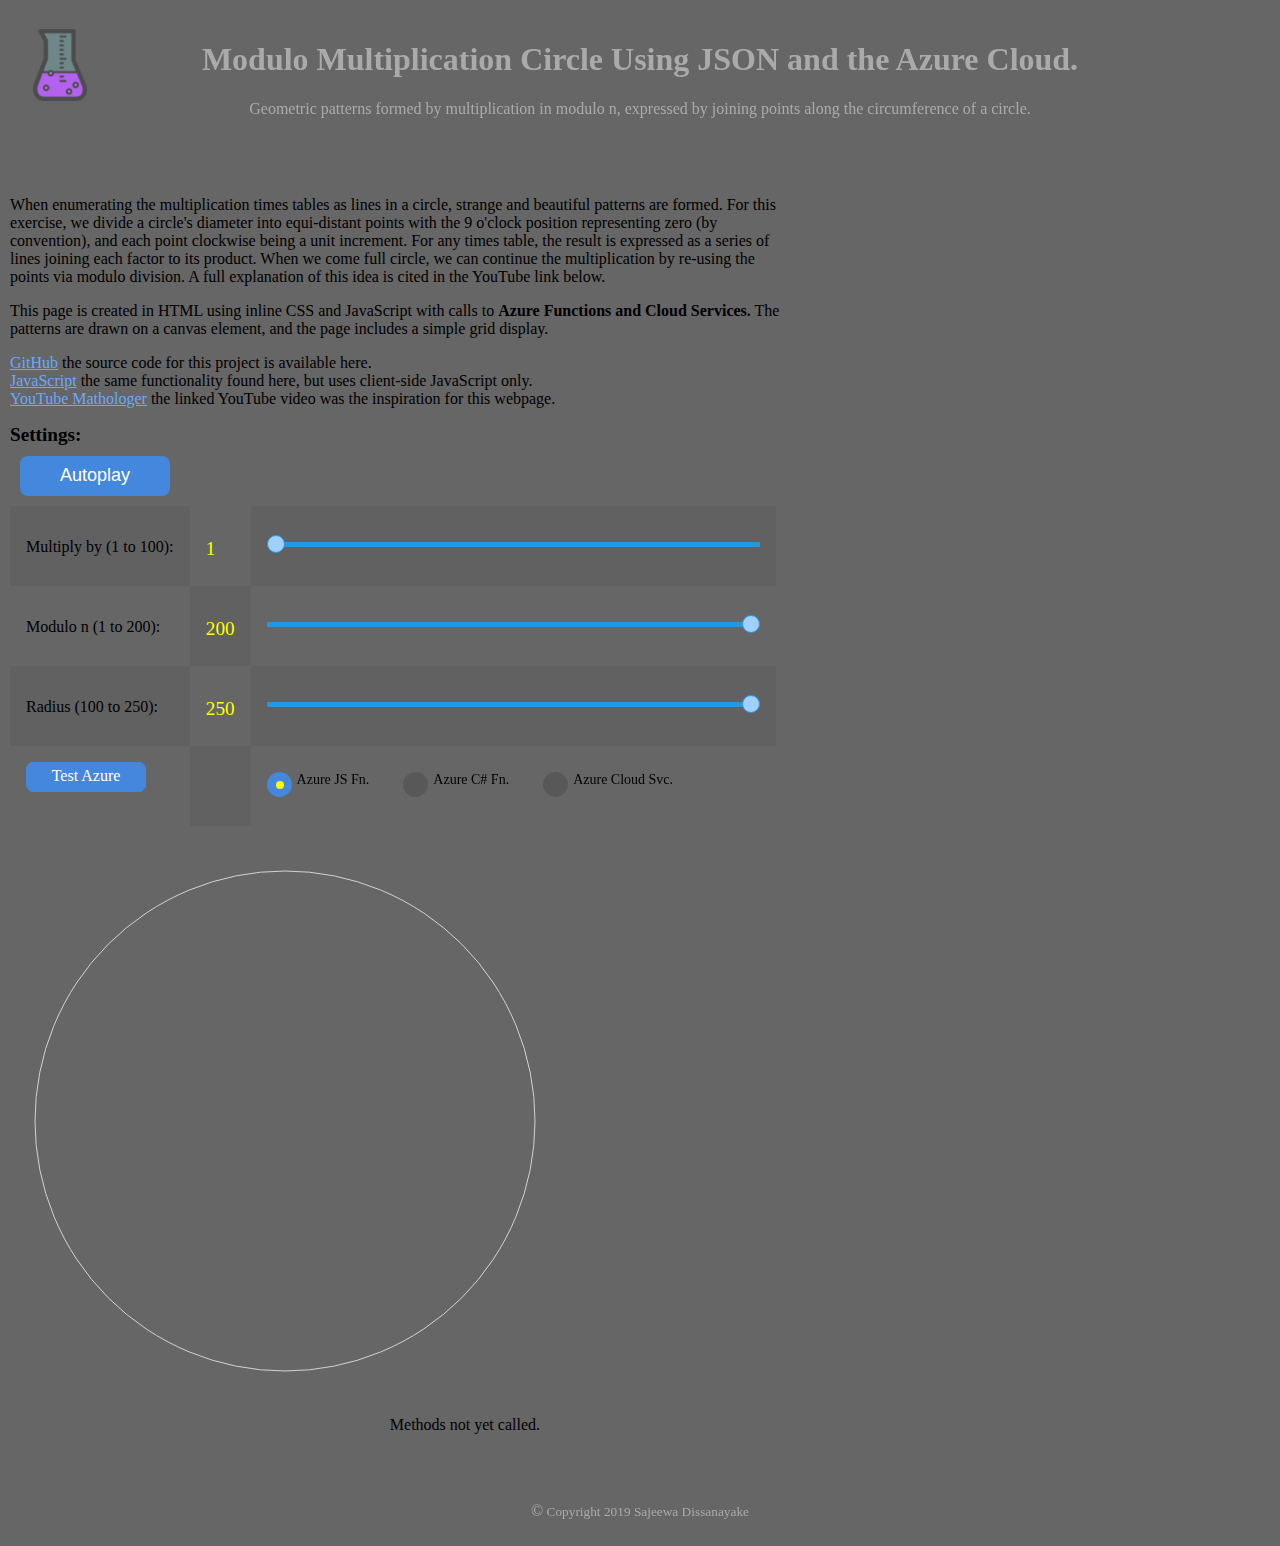
==== index.html @ eae2c438 "Added repository to my working area" ====
﻿<!DOCTYPE html>
<html lang="en">
<head>
    <title>Modulo Multiplication Circle JSON</title>
    <meta charset="utf-8">
    <meta name="viewport" content="width=device-width, initial-scale=1">
    <link rel="icon" href="favicon.ico" type="image/x-icon" />
    <link rel="shortcut icon" href="favicon.ico" type="image/x-icon" />

    <style>
        * {
            box-sizing: border-box;
        }

        body {
            margin: 0;
            background-color: #666666;
            background-image: url('logo.png');
            background-repeat: no-repeat;
            background-position: 2% 2%;
            background-size: auto auto;
        }

        .header {
            padding: 20px;
            text-align: center;
            color: #aaaaaa;
            width: 100%;
        }

        .footer {
            padding: 10px;
            text-align: center;
            color: #aaaaaa;
            width: 100%;
        }
        /* column styles */
        .column {
            float: left;
        }
            /* Left and right column */
            .column.side {
                width: 9%;
            }
            /* Middle columns */
            .column.middleleft {
                width: 48%;
                padding: 10px;
                max-width: 800px;
                min-width: 800px;
            }

            .column.middleright {
                width: 34%;
                padding: 10px;
                max-width: 550px;
            }
        /* Clear floats after the columns */
        .row:after {
            content: "";
            display: table;
            clear: both;
        }
        /* Responsive layout - makes the columns stack on top of each other instead of next to each other */
        @media screen and (max-width: 1600px) {
            .column.side, .column.middleleft, .column.middleright {
                width: 100%;
            }
        }
        /*update background for small screens*/
        @media screen and (max-width: 800px) {
            body {
                background-image: url('logotransp.png');
            }
        }

        #controlgrid {
            display: grid;
            grid-template-columns: 5fr 1fr 15fr;
            grid-auto-rows: 80px;
            max-width: 800px;
        }

            #controlgrid > div { /*style for direct child div elements */
                background: #666666;
                padding: 1em;
            }

                #controlgrid > div:nth-child(odd) { /*every odd div will be darker */
                    background: #616161;
                    padding: 1em;
                }

        .blueButton, .blueButtonSimulator {
            height: 30px;
            width: 120px;
            border-style: none;
            border-radius: 8px;
            background-color: #4488DD;
            color: white;
        }

            .blueButton:hover {
                background-color: #5599FF;
            }

            .blueButton:active {
                background-color: #77BBFF;
            }

            .blueButtonSimulator a {
                color: white;
                display: block;
                border-style: none;
                border-radius: 8px;
                background-color: #4488DD;
                height: 30px;
                width: 120px;
                text-decoration: none;
                text-align: center;
                padding: 5px 10px 10px 10px;
            }

                .blueButtonSimulator a:hover {
                    background-color: #5599FF;
                }

                .blueButtonSimulator a:active {
                    background-color: #77BBFF;
                }

        .buttonsimcontainer {
            padding-top: 20px;
            /*padding-bottom: 10px;*/
            justify-content: flex-start;
        }


        #toggleBut {
            font-size: large;
        }

        .blueButtonLarge {
            height: 40px;
            width: 150px;
        }

        .slidecontainer, .radiogroupcontainer {
            width: 550px;
            max-width: 525px;
            justify-content: flex-start;
        }

        .buttoncontainer, .radiocontainer {
            padding: 10px;
            padding-bottom: 10px;
            justify-content: flex-start;
        }

        .spanOutput {
            font-size: larger;
            color: yellow;
        }

        input[type=range] {
            height: 25px;
            -webkit-appearance: none;
            margin: 10px 0;
            width: 100%;
        }

            input[type=range]:focus {
                outline: none;
            }

            input[type=range]::-webkit-slider-runnable-track {
                width: 100%;
                height: 5px;
                cursor: pointer;
                box-shadow: 0px 0px 0px #000000;
                background: #2497E3;
                border-radius: 1px;
                border: 0px solid #000000;
            }

            input[type=range]::-webkit-slider-thumb {
                box-shadow: 0px 0px 0px #000000;
                border: 1px solid #2497E3;
                height: 18px;
                width: 18px;
                border-radius: 25px;
                background: #A1D0FF;
                cursor: pointer;
                -webkit-appearance: none;
                margin-top: -7px;
            }

            input[type=range]:focus::-webkit-slider-runnable-track {
                background: #2497E3;
            }

            input[type=range]::-ms-track {
                width: 100%;
                height: 5px;
                cursor: pointer;
                background: transparent;
                border-color: transparent;
                color: transparent;
            }

            input[type=range]::-ms-fill-lower {
                background: #2497E3;
                border: 0px solid #000000;
                border-radius: 2px;
                box-shadow: 0px 0px 0px #000000;
            }

            input[type=range]::-ms-fill-upper {
                background: #2497E3;
                border: 0px solid #000000;
                border-radius: 2px;
                box-shadow: 0px 0px 0px #000000;
            }

            input[type=range]::-ms-thumb {
                margin-top: 1px;
                box-shadow: 0px 0px 0px #000000;
                border: 1px solid #2497E3;
                height: 18px;
                width: 18px;
                border-radius: 25px;
                background: #A1D0FF;
                cursor: pointer;
            }

            input[type=range]:focus::-ms-fill-lower {
                background: #2497E3;
            }

            input[type=range]:focus::-ms-fill-upper {
                background: #2497E3;
            }

        .slider {
            background-color: inherit;
        }
        /* The radio button container */
        .radiocontainer {
            display: inline-block;
            position: relative;
            padding-left: 30px;
            padding-right: 30px;
            /*margin-bottom: 12px;*/
            cursor: pointer;
            font-size: 14px;
            -webkit-user-select: none;
            -moz-user-select: none;
            -ms-user-select: none;
            user-select: none;
        }
            /* Hide the browser's default radio button */
            .radiocontainer input {
                position: absolute;
                opacity: 0;
                cursor: pointer;
            }
        /* Create a custom radio button */
        .checkmark {
            position: absolute;
            top: 10px;
            left: 0;
            height: 25px;
            width: 25px;
            background-color: #585858;
            border-radius: 50%;
        }
        /* On mouse-over, add a lighter grey background color */
        .radiocontainer:hover input ~ .checkmark {
            background-color: #707070;
        }
        /* When the radio button is checked, add a blue background */
        .radiocontainer input:checked ~ .checkmark {
            background-color: #4488DD;
        }
        /* Create the indicator (the dot/circle - hidden when not checked) */
        .checkmark:after {
            content: "";
            position: absolute;
            display: none;
        }
        /* Show the indicator (dot/circle) when checked */
        .radiocontainer input:checked ~ .checkmark:after {
            display: block;
        }
        /* Style the indicator (dot/circle) */
        .radiocontainer .checkmark:after {
            top: 9px;
            left: 9px;
            width: 8px;
            height: 8px;
            border-radius: 50%;
            background: yellow;
        }

        a {
            color: #66AAFF;
        }

            a:hover {
                color: #dddddd;
            }

        .middleright p {
            float: right;
        }

        #statusmsg, #msg {
            float: right;
            /*padding-right: 20px;*/
        }

        .subheading {
            font-size: larger;
            font-weight: bold;
        }
    </style>
</head>
<body onLoad="JavaScript:setOnRefresh();">
    <form action="#" method="post">
        <div>
            <header class="header">
                <h1>Modulo Multiplication Circle Using JSON and the Azure Cloud.</h1>
                <p>Geometric patterns formed by multiplication in modulo n, expressed by joining points along the circumference of a circle.</p>
            </header>

            <div class="row">
                <div class="column side">
                    <p></p>
                </div>

                <div class="column middleleft">
                    <section id="textcontent">
                        <p>
                            When enumerating the multiplication times tables as lines in a circle, strange and beautiful patterns are formed.
                            For this exercise, we divide a circle's diameter into equi-distant points with the 9 o'clock position representing zero (by convention), and each point clockwise being a unit increment.
                            For any times table, the result is expressed as a series of lines joining each factor to its product. When we come full circle, we can continue the multiplication
                            by re-using the points via modulo division. A full explanation of this idea is cited in the YouTube link below.
                        </p>
                        <p>
                            This page is created in HTML using inline CSS and JavaScript with calls to <strong>Azure Functions and Cloud Services.</strong> The patterns are drawn on a canvas element, and the page includes
                            a simple grid display.
                        </p>
                        <p>
                            <span><a href="https://github.com/Sajeewa-Dissa/multiplication-tables-json" target="_blank">GitHub</a> the source code for this project is available here.</span><br />
                            <span><a href="https://sajeewa-dissa.github.io/multiplication-tables-js/index.html">JavaScript</a> the same functionality found here, but uses client-side JavaScript only.</span><br />
                            <span><a href="https://www.youtube.com/watch?v=qhbuKbxJsk8" target="_blank">YouTube Mathologer</a> the linked YouTube video was the inspiration for this webpage.</span><br />
                        </p>
                        <div>
                            <span class="subheading">Settings:</span>
                        </div>
                    </section>
                    <div class="buttoncontainer">
                        <input type="button" id="toggleBut" class="blueButtonLarge blueButton" value="Autoplay" />
                    </div>
                    <div id="controlgrid">
                        <div>
                            <p>Multiply by (1 to 100):</p>
                        </div>
                        <div>
                            <p><output id="multiplierOut" class="spanOutput"></output></p>
                        </div>
                        <div class="slidecontainer">
                            <input type="range" min="1" max="100" value="1" class="slider" id="myRange1"> <!--initial value 1-->
                        </div>
                        <div>
                            <p>Modulo n (1 to 200):</p>
                        </div>
                        <div>
                            <p><output id="moduloOut" class="spanOutput"></output></p>
                        </div>
                        <div class="slidecontainer">
                            <input type="range" min="1" max="200" value="200" class="slider" id="myRange2"> <!--initial value 200-->
                        </div>
                        <div>
                            <p>Radius (100 to 250):</p>
                        </div>
                        <div>
                            <p><output id="radiusOut" class="spanOutput"></output></p>
                        </div>
                        <div class="slidecontainer">
                            <input type="range" min="100" max="250" value="250" class="slider" id="myRange3"> <!--initial value 250-->
                        </div>
                        <div class="buttonsimcontainer">
                            <!--<input type="button" id="testBut" class="blueButton" value="Test Azure" />-->
                            <div class="blueButtonSimulator">
                                <a id="linktester" href="http://localhost:55083/AzureTester.html">Test Azure</a>
                            </div>
                        </div>
                        <div>
                        </div>
                        <div class="radiogroupcontainer">
                            <label class="radiocontainer">
                                Azure JS Fn.
                                <input type="radio" id="js" checked="checked" name="rpctype">
                                <span class="checkmark"></span>
                            </label>
                            <label class="radiocontainer">
                                Azure C# Fn.
                                <input type="radio" id="cs" name="rpctype">
                                <span class="checkmark"></span>
                            </label>
                            <label class="radiocontainer">
                                Azure Cloud Svc.
                                <input type="radio" id="ws" name="rpctype">
                                <span class="checkmark"></span>
                            </label>
                        </div>

                    </div>
                </div>

                <div class="column middleright">
                    <div>
                        <canvas id="canvas" width="550" height="550">Your browser doesn't support the canvas element</canvas>
                        <p>
                            <span id="statusmsg"></span>
                        </p>
                    </div>
                </div>

                <div class="column side">
                    <p></p>
                </div>
            </div>

            <footer class="footer">
                <p>&#169;<small> Copyright 2019 Sajeewa Dissanayake</small></p>
            </footer>
        </div>

        <script>
            //set DOM references for HTML elements
            var statusmsg = document.getElementById("statusmsg");
            var ctx = document.getElementById("canvas").getContext("2d");
            var slider1 = document.getElementById("myRange1");
            var slider2 = document.getElementById("myRange2");
            var slider3 = document.getElementById("myRange3");
            var output1 = document.getElementById("multiplierOut");
            var output2 = document.getElementById("moduloOut");
            var output3 = document.getElementById("radiusOut");
            var radiojs = document.getElementById("js");
            var radiocs = document.getElementById("cs");
            var radiows = document.getElementById("ws");
            var anchor = document.getElementById("linktester");
            //define circle centre, radius and other initial values
            var centreX = 275;
            var centreY = 275;
            var coords = [];
            var matrix = [];
            var multiple = 1;
            var cumulativeCoordsRPC = 0
            var cumulativeMatrixRPC = 0
            var prevModulo = 0;
            var prevRadius = 0;
            var prevMultiplier = 0;
            var strstatusmsg = "Methods not yet called.";
            statusmsg.innerHTML = strstatusmsg;
            var returnStatus = 0;
            output1.innerText = slider1.value;
            output2.innerText = slider2.value;
            output3.innerText = slider3.value;
            var initialRadius = slider3.value;
            var toggleBut = document.getElementById("toggleBut");
            var intervalId;
            toggleBut.addEventListener("click", Start);
            anchor.addEventListener('click', function (event) {
                // Stop the link from redirecting
                event.preventDefault();
                var queryString = modifyQueryString(); //construct the params for the get request
                // Redirect instead with JavaScript
                window.location.href = anchor.href + queryString;
            }, false);
            slider1.oninput = function () {
                multiple = Number(this.value);       // save this global variable for autoplay restart.
                output1.innerText = this.value;
                drawResults(this.value);
            }
            slider2.oninput = function () {
                output2.innerText = this.value;
                drawResults(this.value);
            }
            slider3.oninput = function () {
                output3.innerText = this.value;
                drawResults(this.value);
            }
            //draw circle (outline only) using initial values above.
            drawCircle(centreX, centreY, initialRadius);
            function drawCircle(x0, y0, radius) {
                ctx.lineWidth = "1";
                ctx.strokeStyle = "lightgrey";
                ctx.clearRect(0, 0, canvas.width, canvas.height);
                ctx.beginPath();
                ctx.arc(x0, y0, radius, 0, Math.PI * 2, true); // 2 Pi radians is a complete circle (note drawing arc starts from 3 o'clock position but this isn't an issue)
                ctx.stroke();
                ctx.closePath();
            }
            //reset slider and circle on page refresh
            function setOnRefresh() {
                resetControlsToStart();
            }
            function drawResults() {
                var multiplierVal = slider1.value;
                var moduloVal = slider2.value;
                var radiusVal = slider3.value;
                var d = new Date();
                var startTime = d.getTime();
                //check which methods don't have to be called.
                var mustCallCreateCoords = true;
                var mustCallCreateMatrix = true;
                if (radiusVal == prevRadius && moduloVal == prevModulo) {          // if these values are unchanged, the pattern circular coords are unchanged.
                    mustCallCreateCoords = false;
                }
                if (multiplierVal == prevMultiplier && moduloVal == prevModulo) {  // if these values are unchanged, the multiplication matrix is unchanged.
                    mustCallCreateMatrix = false;
                }
                //Call any required methods to prepare for drawing of patterns
                if (mustCallCreateCoords) {
                    coords = JSON.parse(createCoords(centreX, centreY, radiusVal, moduloVal));
                }
                if (mustCallCreateMatrix) {
                    matrix = JSON.parse(createMatrix(multiplierVal, moduloVal));
                }
                //do drawing on canvas
                doDrawOnCanvas(radiusVal);
                //store current slider values as previous values ready for next time.
                prevRadius = radiusVal;
                prevModulo = moduloVal;
                prevMultiplier = multiplierVal;
                //Update communication info on screen
                var duration = d.getTime() - startTime;
                showStatusInfo(duration, returnStatus);
            }
            function doDrawOnCanvas(radius) {           //we can call this function to draw circle with current global array settings etc.
                drawCircle(centreX, centreY, radius);
                drawPattern();
            }
            function createCoords(x0, y0, radius, modulo) {
                // coordinates will be calculated from the 9 0'clock position as being the start (so we move 180 degrees around the circle by reflecting each point about the centre)
                var myCoords = [];                        // array to hold circular coordinates;
                for (var i = 0; i < modulo; i++) {
                    var x = Math.abs((x0 + radius * Math.cos(2 * Math.PI * i / modulo) - 2 * x0).toFixed(2));  //returns string x coord
                    var y = Math.abs((y0 + radius * Math.sin(2 * Math.PI * i / modulo) - 2 * y0).toFixed(2));  //returns string y coord
                    myCoords.push([x, y]);
                }
                cumulativeCoordsRPC += 1;
                return JSON.stringify(myCoords);            // return as a JSON object string
            }
            function createMatrix(multiplier, modulo) {
                var myMatrix = [];                         // array to hold multiplication results matrix;
                for (var i = 0; i < modulo; i++) {
                    var result = (i * multiplier) % modulo;
                    myMatrix.push([i, result])
                }
                cumulativeMatrixRPC += 1;
                return JSON.stringify(myMatrix);           // return as a JSON object string
            }
            function drawPattern() {
                ctx.lineWidth = "1";
                ctx.strokeStyle = "wheat";
                ctx.beginPath();
                for (var i = 0; i < matrix.length; i++) {
                    var startX = coords[matrix[i][0]][0];
                    var startY = coords[matrix[i][0]][1];
                    var endX = coords[matrix[i][1]][0];
                    var endY = coords[matrix[i][1]][1];
                    addLineSubPath(ctx, startX, startY, endX, endY);
                    function addLineSubPath(ctx, sX, sY, eX, eY) {
                        ctx.moveTo(sX, sY);
                        ctx.lineTo(eX, eY);
                        ctx.stroke();
                    }
                }
                ctx.closePath();
            }
            function showStatusInfo(duration, status) {
                strstatusmsg = "Methods returned in " + duration + " ms. Status " + status;
                strstatusmsg += ". Total RPCs:" + (cumulativeCoordsRPC + cumulativeMatrixRPC).toString();
                statusmsg.innerHTML = strstatusmsg;
            }
            function playMultiplierSlider() {
                //if at end of autoplay range, reset slider and stop.
                if (multiple >= 100) {
                    multiple = 0; // we need to set this to zero rather than one as it will be incremented within this method anyway.
                    Stop();
                }
                multiple += 1;
                slider1.value = multiple;
                output1.innerText = multiple;
                drawResults();
                if (multiple == 100) {  /*check again if we have reached the end of autoplay.*/
                    Stop();
                }
            }
            function resetControlsToStart() {
                multiple = 1;
                slider1.value = multiple;
                output1.innerText = multiple;
                output2.innerText = slider2.value;
                output3.innerText = slider3.value;
                var radius = output3.innerText;
                drawCircle(centreX, centreY, radius); //draw an empty circle only.  //todo fade out circle drawing instead!!
                //fadeOut();
                radiojs.checked = true; //set this by default.
            }
            function Start() {
                intervalId = setInterval(playMultiplierSlider, 500); //call this method every 500 ms.
                toggleBut.removeEventListener("click", Start);
                toggleBut.addEventListener("click", Stop);
                toggleBut.value = "Stop";
            }
            function Stop() {
                if (multiple > 99) {                         //if end of range has been reached, reset slider etc.;
                    resetControlsToStart();
                }
                clearInterval(intervalId);
                toggleBut.removeEventListener("click", Stop);
                toggleBut.addEventListener("click", Start);
                toggleBut.value = "Autoplay";
            }
            function modifyQueryString() {
                // get all querys tring params
                const amp = "&"; //"&amp;"
                var qstring = "?";
                qstring += "multiple=" + output1.value.toString() + amp;
                qstring += "modulus=" + output2.value.toString() + amp;
                qstring += "radius=" + output3.value + amp;
                qstring += "rpc=" + document.querySelector('input[name="rpctype"]:checked').id;
                return qstring;
            }
        </script>

    </form>
</body>
</html>
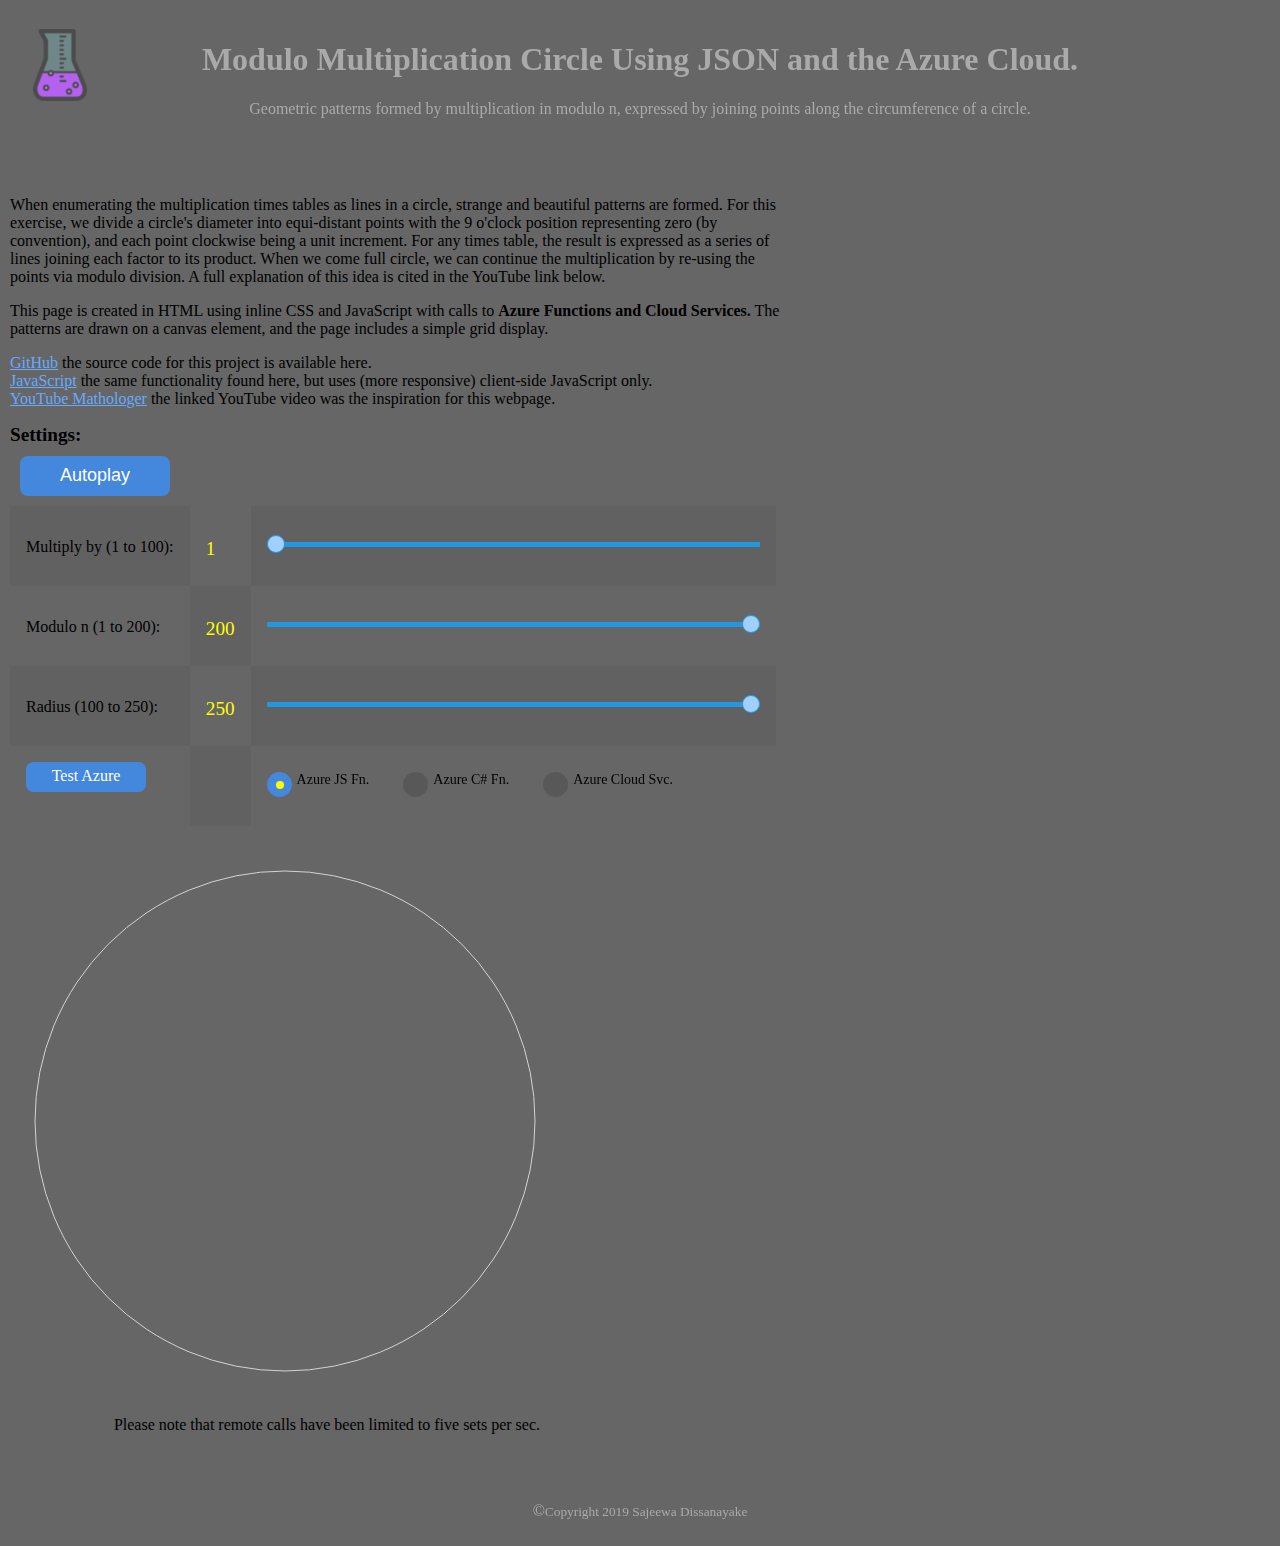
==== commit ce04b3d8: "published version" ====
--- a/index.html
+++ b/index.html
@@ -6,6 +6,7 @@
     <meta name="viewport" content="width=device-width, initial-scale=1">
     <link rel="icon" href="favicon.ico" type="image/x-icon" />
     <link rel="shortcut icon" href="favicon.ico" type="image/x-icon" />
+    <script type="text/javascript" src="sharedscript.js"></script>
 
     <style>
         * {
@@ -351,12 +352,12 @@
                             a simple grid display.
                         </p>
                         <p>
-                            <span><a href="https://github.com/Sajeewa-Dissa/multiplication-tables-json" target="_blank">GitHub</a> the source code for this project is available here.</span><br />
-                            <span><a href="https://sajeewa-dissa.github.io/multiplication-tables-js/index.html">JavaScript</a> the same functionality found here, but uses client-side JavaScript only.</span><br />
+                            <span><a href="https://github.com/Sajeewa-Dissa/multiplication-tables-azure" target="_blank">GitHub</a> the source code for this project is available here.</span><br />
+                            <span><a href="https://sajeewa-dissa.github.io/multiplication-tables-js/index.html">JavaScript</a> the same functionality found here, but uses (more responsive) client-side JavaScript only.</span><br />
                             <span><a href="https://www.youtube.com/watch?v=qhbuKbxJsk8" target="_blank">YouTube Mathologer</a> the linked YouTube video was the inspiration for this webpage.</span><br />
                         </p>
                         <div>
-                            <span class="subheading">Settings:</span>
+                            <label class="subheading">Settings:</label>
                         </div>
                     </section>
                     <div class="buttoncontainer">
@@ -393,7 +394,7 @@
                         <div class="buttonsimcontainer">
                             <!--<input type="button" id="testBut" class="blueButton" value="Test Azure" />-->
                             <div class="blueButtonSimulator">
-                                <a id="linktester" href="http://localhost:55083/AzureTester.html">Test Azure</a>
+                                <a id="linktester" href="AzureTester.html">Test Azure</a>
                             </div>
                         </div>
                         <div>
@@ -434,7 +435,7 @@
             </div>
 
             <footer class="footer">
-                <p>&#169;<small> Copyright 2019 Sajeewa Dissanayake</small></p>
+                <p>&#169;<small>Copyright 2019 Sajeewa Dissanayake</small></p>
             </footer>
         </div>
 
@@ -452,27 +453,35 @@
             var radiocs = document.getElementById("cs");
             var radiows = document.getElementById("ws");
             var anchor = document.getElementById("linktester");
+
             //define circle centre, radius and other initial values
-            var centreX = 275;
-            var centreY = 275;
             var coords = [];
             var matrix = [];
             var multiple = 1;
+            var mustCallCreateCoords; // boolean to decide on RPC call
+            var mustCallCreateMatrix;
             var cumulativeCoordsRPC = 0
             var cumulativeMatrixRPC = 0
             var prevModulo = 0;
             var prevRadius = 0;
             var prevMultiplier = 0;
-            var strstatusmsg = "Methods not yet called.";
-            statusmsg.innerHTML = strstatusmsg;
-            var returnStatus = 0;
+            var strstatusmsg = "";
+            var strerrormsg = "";
+            var initialstatusmsg = "Please note that remote calls have been limited to five sets per sec.";
+            var initialRadius = slider3.value;
+            var toggleBut = document.getElementById("toggleBut");
+            var lasttimedrawcalled = 0;
+            var playingslider = false;
+
+            statusmsg.innerHTML = initialstatusmsg;
             output1.innerText = slider1.value;
             output2.innerText = slider2.value;
             output3.innerText = slider3.value;
-            var initialRadius = slider3.value;
-            var toggleBut = document.getElementById("toggleBut");
-            var intervalId;
+
             toggleBut.addEventListener("click", Start);
+
+            //#region basic functionailty copied from related pure JavaScript demo project 
+
             anchor.addEventListener('click', function (event) {
                 // Stop the link from redirecting
                 event.preventDefault();
@@ -480,22 +489,20 @@
                 // Redirect instead with JavaScript
                 window.location.href = anchor.href + queryString;
             }, false);
-            slider1.oninput = function () {
-                multiple = Number(this.value);       // save this global variable for autoplay restart.
-                output1.innerText = this.value;
-                drawResults(this.value);
-            }
-            slider2.oninput = function () {
-                output2.innerText = this.value;
-                drawResults(this.value);
-            }
-            slider3.oninput = function () {
-                output3.innerText = this.value;
-                drawResults(this.value);
-            }
+
+            slider1.oninput = function () { handleSliderUpdate(this, output1); }
+            slider2.oninput = function () { handleSliderUpdate(this, output2); }
+            slider3.oninput = function () { handleSliderUpdate(this, output3); }
+
+            slider1.onchange = function () { handleSliderUpdateNow(this, output1); }
+            slider2.onchange = function () { handleSliderUpdateNow(this, output2); }
+            slider3.onchange = function () { handleSliderUpdateNow(this, output3); }
+
             //draw circle (outline only) using initial values above.
-            drawCircle(centreX, centreY, initialRadius);
-            function drawCircle(x0, y0, radius) {
+            drawHollowCircle(centreX, centreY, initialRadius);
+
+            function drawHollowCircle(x0, y0, radius) {
+                console.log("drawing hollow circle ");
                 ctx.lineWidth = "1";
                 ctx.strokeStyle = "lightgrey";
                 ctx.clearRect(0, 0, canvas.width, canvas.height);
@@ -504,67 +511,196 @@
                 ctx.stroke();
                 ctx.closePath();
             }
+
             //reset slider and circle on page refresh
             function setOnRefresh() {
                 resetControlsToStart();
             }
+
+            function resetControlsToStart() {
+                playingslider = false;
+                toggleBut.removeEventListener("click", Stop);
+                toggleBut.addEventListener("click", Start);
+                toggleBut.value = "Autoplay";
+
+                multiple = 1;
+                slider1.value = multiple;
+                output1.innerText = multiple;
+                output2.innerText = slider2.value;
+                output3.innerText = slider3.value;
+                var radius = output3.innerText;
+                drawHollowCircle(centreX, centreY, radius); //draw an empty circle only.
+                //fadeOut(); //??
+
+                if (document.querySelector('input[name="rpctype"]:checked') == null) { //make sure a default RPC method is selected.
+                    radiojs.checked = true; //set this by default.
+                }
+
+                //show the initial info screen display message only on page refresh. Otherwise nothing.
+                if (document.querySelector("span#statusmsg").firstChild.nodeValue != initialstatusmsg) {
+                    statusmsg.innerHTML = "";
+                }
+                //remove any global error messages
+                strerrormsg = "";
+            }
+
+            function handleSliderUpdate(slider, control) {
+                if (slider.id == "myRange1") {             // if multiplier being changed
+                    multiple = Number(slider.value);       // save this global variable for autoplay restart.
+                }
+                control.innerText = slider.value;
+                // Call for drawing of circle but not immediately (higher priority event handlers exist).
+                drawResults();
+            }
+
+            //#endregion
+
+            function handleSliderUpdateNow(slider, control) {
+                if (slider.id == "myRange1") {             // if multiplier being changed
+                    multiple = Number(slider.value);       // save this global variable for autoplay restart.
+                }
+                control.innerText = slider.value;
+                // Always call for immediate drawing of circle on slider change events (unless in autoplay mode).
+                if (playingslider) {
+                    drawResults();
+                } else {
+                    drawResultsNow();
+                }
+            }
+
+            //a wrapper function to limit the number of RPC calls per second.
+            //draw result immediately, but if previous call was less than 200ms ago, then do nothing.
             function drawResults() {
+                //if autoplay is on, let it handle drawing of circles instead.
+                if (playingslider) {
+                    return;
+                }
+
+                var d = new Date();
+                var timesinceprevcall = d.getTime() - lasttimedrawcalled;
+
+                if (timesinceprevcall > 200) {
+                    drawResultsNow();     
+                } 
+            }
+
+            function drawResultsNow() {
+                //This method is called by all relevant change handlers and always resets the arrays used to draw the circle, 
+                //so there should be no lag causing drawing of circle using previous inputs.
+
+                //form the params for the RPC call.
                 var multiplierVal = slider1.value;
                 var moduloVal = slider2.value;
                 var radiusVal = slider3.value;
+                var rpcval = document.querySelector("input[name=rpctype]:checked").id;
+
                 var d = new Date();
-                var startTime = d.getTime();
-                //check which methods don't have to be called.
-                var mustCallCreateCoords = true;
-                var mustCallCreateMatrix = true;
+                var starttime = d.getTime();
+
+                lasttimedrawcalled = d.getTime(); // set this value to govern too many remote calls per second.
+                var coordspromise;
+                var matrixpromise;
+                var mustUpdateDrawing;
+                
+                //check which of the two methods have to be called (assume both by default).
+                mustCallCreateCoords = true; // boolean to decide on RPC call
+                mustCallCreateMatrix = true; // ditto
                 if (radiusVal == prevRadius && moduloVal == prevModulo) {          // if these values are unchanged, the pattern circular coords are unchanged.
                     mustCallCreateCoords = false;
                 }
                 if (multiplierVal == prevMultiplier && moduloVal == prevModulo) {  // if these values are unchanged, the multiplication matrix is unchanged.
                     mustCallCreateMatrix = false;
                 }
-                //Call any required methods to prepare for drawing of patterns
+
+                mustUpdateDrawing = mustCallCreateCoords || mustCallCreateMatrix;
+
+                if (!mustUpdateDrawing) { //we don't need to do anything more
+                    return;
+                }
+
+                //Call any required methods to prepare for drawing of patterns and do so using promises.
                 if (mustCallCreateCoords) {
-                    coords = JSON.parse(createCoords(centreX, centreY, radiusVal, moduloVal));
-                }
+                    coordspromise = prepareApiCallRtnPromise(multiplierVal, moduloVal, radiusVal, rpcval, "createCoords", starttime);
+                } else {
+                    coordspromise = Promise.resolve(""); // a dummy promise resolved successfully.
+                }
+                    
                 if (mustCallCreateMatrix) {
-                    matrix = JSON.parse(createMatrix(multiplierVal, moduloVal));
-                }
-                //do drawing on canvas
-                doDrawOnCanvas(radiusVal);
-                //store current slider values as previous values ready for next time.
-                prevRadius = radiusVal;
-                prevModulo = moduloVal;
-                prevMultiplier = multiplierVal;
-                //Update communication info on screen
-                var duration = d.getTime() - startTime;
-                showStatusInfo(duration, returnStatus);
-            }
-            function doDrawOnCanvas(radius) {           //we can call this function to draw circle with current global array settings etc.
-                drawCircle(centreX, centreY, radius);
-                drawPattern();
-            }
-            function createCoords(x0, y0, radius, modulo) {
-                // coordinates will be calculated from the 9 0'clock position as being the start (so we move 180 degrees around the circle by reflecting each point about the centre)
-                var myCoords = [];                        // array to hold circular coordinates;
-                for (var i = 0; i < modulo; i++) {
-                    var x = Math.abs((x0 + radius * Math.cos(2 * Math.PI * i / modulo) - 2 * x0).toFixed(2));  //returns string x coord
-                    var y = Math.abs((y0 + radius * Math.sin(2 * Math.PI * i / modulo) - 2 * y0).toFixed(2));  //returns string y coord
-                    myCoords.push([x, y]);
-                }
+                    matrixpromise = prepareApiCallRtnPromise(multiplierVal, moduloVal, radiusVal, rpcval, "createMatrix", starttime);
+                } else {
+                    matrixpromise = Promise.resolve(""); // a dummy promise resolved successfully.
+                }
+
+                //Handle when both promises resolved successfully or when they fail.
+                Promise.all([coordspromise, matrixpromise])
+                    .then(values =>
+                        prepDrawPattern(values, multiplierVal, moduloVal, radiusVal))
+                    .catch(error => {
+                        handleError(error)
+                    });
+            }
+
+            //we have retuned with resolved promises. Now update the arrays amd draw the pattern.
+            function prepDrawPattern(resultsarray, thismultiplier, thismodulo, thisradius) {
+                var starttime;
+                var httpstatuscheck = 200;
+                var mustUpdateDrawing;
+
+                //maybe there is no change to anything - so check if anything has changed.
+                mustUpdateDrawing = mustCallCreateCoords || mustCallCreateMatrix;
+                if (!mustUpdateDrawing) {
+                    return;  //nothing to draw.
+                }
+
+                if (httpstatuscheck == 200 && mustCallCreateCoords) {
+                    starttime = resultsarray[0].stime;
+                    httpstatuscheck = updateCoordsArray(resultsarray[0].rsp);
+                }
+
+                if (httpstatuscheck == 200 && mustCallCreateMatrix) {
+                    starttime = resultsarray[1].stime;
+                    httpstatuscheck = updateMatrixArray(resultsarray[1].rsp);
+                }
+
+                if (httpstatuscheck == 200) {
+                    //draw the circle pattern for the current values and then save this as previous settings.
+                    doDrawOnCanvas(thisradius, httpstatuscheck, starttime);
+                    prevMultiplier = thismultiplier;
+                    prevRadius = thisradius;
+                    prevModulo = thismodulo;
+                    cycleForAutoplay();
+                }
+            }
+
+            function updateCoordsArray(xmlHttp) {
                 cumulativeCoordsRPC += 1;
-                return JSON.stringify(myCoords);            // return as a JSON object string
-            }
-            function createMatrix(multiplier, modulo) {
-                var myMatrix = [];                         // array to hold multiplication results matrix;
-                for (var i = 0; i < modulo; i++) {
-                    var result = (i * multiplier) % modulo;
-                    myMatrix.push([i, result])
-                }
+                coords = getJsonArrayFromXmlOrString(xmlHttp.response);//set the array
+                return Number(xmlHttp.status);                         // check for status 200
+            }
+
+            function updateMatrixArray(xmlHttp) {
                 cumulativeMatrixRPC += 1;
-                return JSON.stringify(myMatrix);           // return as a JSON object string
-            }
+                matrix = getJsonArrayFromXmlOrString(xmlHttp.response);//set the array
+                return Number(xmlHttp.status);                         // check for status 200
+            }
+            
+            function doDrawOnCanvas(radius, status, starttime) {   //we call this function to draw circle with current global array settings etc.
+                drawHollowCircle(centreX, centreY, radius);
+
+                if (status == 200) {
+                    drawPattern();
+                    //Update communication info on screen
+                    showStatusInfo(status, starttime);
+                }
+            }
+
             function drawPattern() {
+                //avoid pattern being drawn at end of autoplay (return is async after slider is reset).
+                if (coords.length != matrix.length) {
+                    console.log("todo array mismatch") ;
+                    return;
+                }
+
                 ctx.lineWidth = "1";
                 ctx.strokeStyle = "wheat";
                 ctx.beginPath();
@@ -581,55 +717,91 @@
                     }
                 }
                 ctx.closePath();
-            }
-            function showStatusInfo(duration, status) {
-                strstatusmsg = "Methods returned in " + duration + " ms. Status " + status;
-                strstatusmsg += ". Total RPCs:" + (cumulativeCoordsRPC + cumulativeMatrixRPC).toString();
+                console.log("pattern drawn ");
+            }
+
+            function handleError(err) {
+                strerrormsg = "Error.  Status:" + err.status + " " + err.statusText + " " + err.moreinfo;
+                strerrormsg += ". Please try an alternative cloud service instead."
+                statusmsg.innerHTML = strerrormsg;
+
+                var radius = output3.innerText;
+                drawHollowCircle(centreX, centreY, radius);
+                Stop(); // stop if in autoplay mode
+            }
+
+            function showStatusInfo(status, starttime) {
+                var d = new Date();
+                var duration = d.getTime() - starttime;
+                strstatusmsg = "Returned in " + duration + " ms. Status " + status;
+                strstatusmsg += ". Total RPCs:" + (cumulativeCoordsRPC).toString() + " + " + (cumulativeMatrixRPC).toString();
                 statusmsg.innerHTML = strstatusmsg;
             }
+
+            //wrapper function to repeat the circle drawing method periodically (only called when the response returned and promises are resolved).
+            function cycleForAutoplay() {
+
+                if (!playingslider) {  //check we are in autoplay mode
+                    return;
+                }
+
+                // Call the playMultiplierSlider method when we reach between 700 ms and 750 ms since last request to draw circle.
+                // However, if previous remote call response was delayed more than 750 ms from the request (usually happens on initial requests),
+                // then display the current (delayed) circle pattern and info message for the exact amount of delay up to a max 2000 ms!
+                var nextcall;
+                var d = new Date();
+                var timesinceprevdraw = d.getTime() - lasttimedrawcalled;
+
+                if (timesinceprevdraw > 750) {
+                    nextcall = Math.min(2000, timesinceprevdraw); //next call between 2000 and 750 ms.
+                } else {
+                    nextcall = Math.max(700, (Math.min(750, 750 - timesinceprevdraw)));
+                }
+                console.log("next call " + nextcall.toString() + " " + d.toTimeString());
+                setTimeout(function () { playMultiplierSlider() }, nextcall);
+            }
+
             function playMultiplierSlider() {
-                //if at end of autoplay range, reset slider and stop.
-                if (multiple >= 100) {
-                    multiple = 0; // we need to set this to zero rather than one as it will be incremented within this method anyway.
+
+                if (!playingslider || (multiple > 99)) { //check we are still in autoplay or have reached the end
                     Stop();
-                }
+                    return;
+                }
+
                 multiple += 1;
                 slider1.value = multiple;
                 output1.innerText = multiple;
-                drawResults();
-                if (multiple == 100) {  /*check again if we have reached the end of autoplay.*/
+                drawResultsNow();
+
+                if (multiple > 99) {  /*check again if we have reached the end of autoplay.*/
                     Stop();
                 }
             }
-            function resetControlsToStart() {
-                multiple = 1;
-                slider1.value = multiple;
-                output1.innerText = multiple;
-                output2.innerText = slider2.value;
-                output3.innerText = slider3.value;
-                var radius = output3.innerText;
-                drawCircle(centreX, centreY, radius); //draw an empty circle only.  //todo fade out circle drawing instead!!
-                //fadeOut();
-                radiojs.checked = true; //set this by default.
-            }
+
             function Start() {
-                intervalId = setInterval(playMultiplierSlider, 500); //call this method every 500 ms.
                 toggleBut.removeEventListener("click", Start);
                 toggleBut.addEventListener("click", Stop);
                 toggleBut.value = "Stop";
-            }
+
+                playingslider = true;
+                playMultiplierSlider();
+            }
+
             function Stop() {
-                if (multiple > 99) {                         //if end of range has been reached, reset slider etc.;
-                    resetControlsToStart();
-                }
-                clearInterval(intervalId);
+                playingslider = false;
+                if (multiple > 99) {        //if end of range has been reached, reset slider etc.
+                    setTimeout(function () { resetControlsToStart(); }, 2000) //wait until async calls have returned and drawn circle.
+                    return;
+                }
+
                 toggleBut.removeEventListener("click", Stop);
                 toggleBut.addEventListener("click", Start);
                 toggleBut.value = "Autoplay";
             }
+
             function modifyQueryString() {
                 // get all querys tring params
-                const amp = "&"; //"&amp;"
+                const amp = "&";
                 var qstring = "?";
                 qstring += "multiple=" + output1.value.toString() + amp;
                 qstring += "modulus=" + output2.value.toString() + amp;
@@ -637,6 +809,15 @@
                 qstring += "rpc=" + document.querySelector('input[name="rpctype"]:checked').id;
                 return qstring;
             }
+
+            //parse the xml or JSON string response and return it as a pure JSON array.
+            function getJsonArrayFromXmlOrString(input) {
+                var str = input.substring(input.indexOf("[[") + 1);
+                str = str.substring(0, str.lastIndexOf("]]") + 1);
+                var array = eval('[' + str + ']');
+                return array;
+            }
+
         </script>
 
     </form>
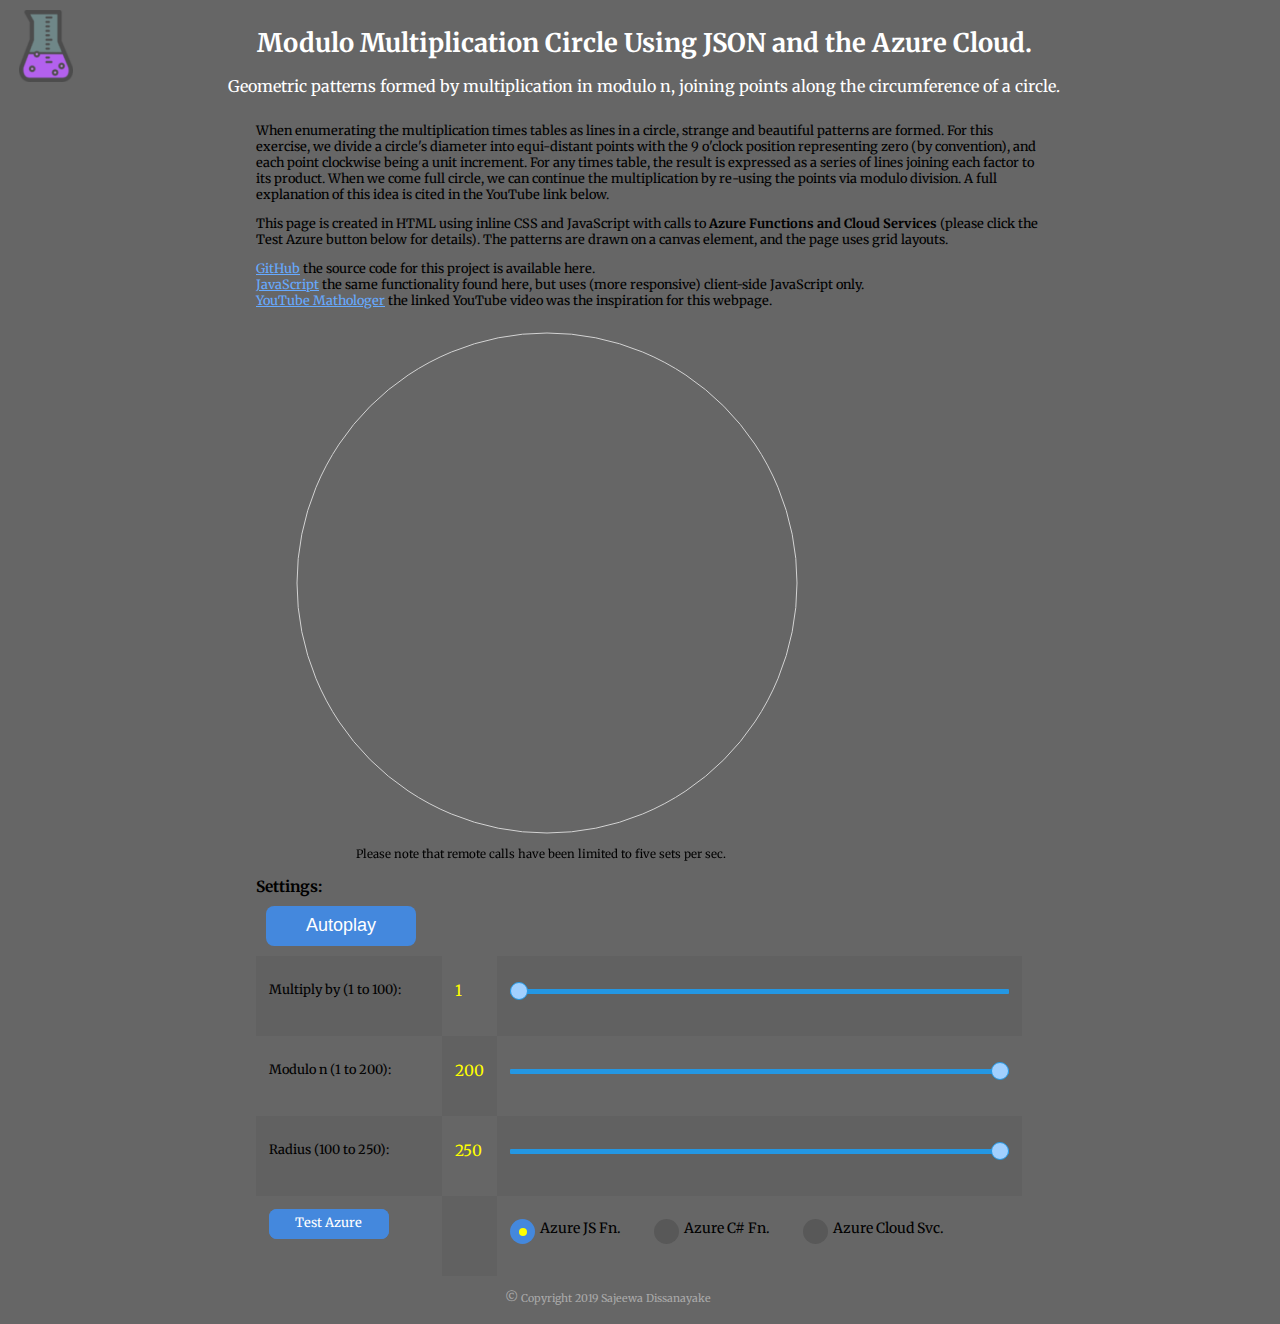
==== commit 2c29b27a: "further layout improvements" ====
--- a/index.html
+++ b/index.html
@@ -1,444 +1,113 @@
-﻿<!DOCTYPE html>
+<!DOCTYPE html>
 <html lang="en">
 <head>
-    <title>Modulo Multiplication Circle JSON</title>
-    <meta charset="utf-8">
-    <meta name="viewport" content="width=device-width, initial-scale=1">
+    <title>Modulo Multiplication Circle JSon</title>
+    <meta charset="UTF-8">
+    <meta name="viewport" content="width=device-width, initial-scale=1.0">
+    <meta http-equiv="X-UA-Compatible" content="ie=edge">
     <link rel="icon" href="favicon.ico" type="image/x-icon" />
     <link rel="shortcut icon" href="favicon.ico" type="image/x-icon" />
     <script type="text/javascript" src="sharedscript.js"></script>
-
-    <style>
-        * {
-            box-sizing: border-box;
-        }
-
-        body {
-            margin: 0;
-            background-color: #666666;
-            background-image: url('logo.png');
-            background-repeat: no-repeat;
-            background-position: 2% 2%;
-            background-size: auto auto;
-        }
-
-        .header {
-            padding: 20px;
-            text-align: center;
-            color: #aaaaaa;
-            width: 100%;
-        }
-
-        .footer {
-            padding: 10px;
-            text-align: center;
-            color: #aaaaaa;
-            width: 100%;
-        }
-        /* column styles */
-        .column {
-            float: left;
-        }
-            /* Left and right column */
-            .column.side {
-                width: 9%;
-            }
-            /* Middle columns */
-            .column.middleleft {
-                width: 48%;
-                padding: 10px;
-                max-width: 800px;
-                min-width: 800px;
-            }
-
-            .column.middleright {
-                width: 34%;
-                padding: 10px;
-                max-width: 550px;
-            }
-        /* Clear floats after the columns */
-        .row:after {
-            content: "";
-            display: table;
-            clear: both;
-        }
-        /* Responsive layout - makes the columns stack on top of each other instead of next to each other */
-        @media screen and (max-width: 1600px) {
-            .column.side, .column.middleleft, .column.middleright {
-                width: 100%;
-            }
-        }
-        /*update background for small screens*/
-        @media screen and (max-width: 800px) {
-            body {
-                background-image: url('logotransp.png');
-            }
-        }
-
-        #controlgrid {
-            display: grid;
-            grid-template-columns: 5fr 1fr 15fr;
-            grid-auto-rows: 80px;
-            max-width: 800px;
-        }
-
-            #controlgrid > div { /*style for direct child div elements */
-                background: #666666;
-                padding: 1em;
-            }
-
-                #controlgrid > div:nth-child(odd) { /*every odd div will be darker */
-                    background: #616161;
-                    padding: 1em;
-                }
-
-        .blueButton, .blueButtonSimulator {
-            height: 30px;
-            width: 120px;
-            border-style: none;
-            border-radius: 8px;
-            background-color: #4488DD;
-            color: white;
-        }
-
-            .blueButton:hover {
-                background-color: #5599FF;
-            }
-
-            .blueButton:active {
-                background-color: #77BBFF;
-            }
-
-            .blueButtonSimulator a {
-                color: white;
-                display: block;
-                border-style: none;
-                border-radius: 8px;
-                background-color: #4488DD;
-                height: 30px;
-                width: 120px;
-                text-decoration: none;
-                text-align: center;
-                padding: 5px 10px 10px 10px;
-            }
-
-                .blueButtonSimulator a:hover {
-                    background-color: #5599FF;
-                }
-
-                .blueButtonSimulator a:active {
-                    background-color: #77BBFF;
-                }
-
-        .buttonsimcontainer {
-            padding-top: 20px;
-            /*padding-bottom: 10px;*/
-            justify-content: flex-start;
-        }
-
-
-        #toggleBut {
-            font-size: large;
-        }
-
-        .blueButtonLarge {
-            height: 40px;
-            width: 150px;
-        }
-
-        .slidecontainer, .radiogroupcontainer {
-            width: 550px;
-            max-width: 525px;
-            justify-content: flex-start;
-        }
-
-        .buttoncontainer, .radiocontainer {
-            padding: 10px;
-            padding-bottom: 10px;
-            justify-content: flex-start;
-        }
-
-        .spanOutput {
-            font-size: larger;
-            color: yellow;
-        }
-
-        input[type=range] {
-            height: 25px;
-            -webkit-appearance: none;
-            margin: 10px 0;
-            width: 100%;
-        }
-
-            input[type=range]:focus {
-                outline: none;
-            }
-
-            input[type=range]::-webkit-slider-runnable-track {
-                width: 100%;
-                height: 5px;
-                cursor: pointer;
-                box-shadow: 0px 0px 0px #000000;
-                background: #2497E3;
-                border-radius: 1px;
-                border: 0px solid #000000;
-            }
-
-            input[type=range]::-webkit-slider-thumb {
-                box-shadow: 0px 0px 0px #000000;
-                border: 1px solid #2497E3;
-                height: 18px;
-                width: 18px;
-                border-radius: 25px;
-                background: #A1D0FF;
-                cursor: pointer;
-                -webkit-appearance: none;
-                margin-top: -7px;
-            }
-
-            input[type=range]:focus::-webkit-slider-runnable-track {
-                background: #2497E3;
-            }
-
-            input[type=range]::-ms-track {
-                width: 100%;
-                height: 5px;
-                cursor: pointer;
-                background: transparent;
-                border-color: transparent;
-                color: transparent;
-            }
-
-            input[type=range]::-ms-fill-lower {
-                background: #2497E3;
-                border: 0px solid #000000;
-                border-radius: 2px;
-                box-shadow: 0px 0px 0px #000000;
-            }
-
-            input[type=range]::-ms-fill-upper {
-                background: #2497E3;
-                border: 0px solid #000000;
-                border-radius: 2px;
-                box-shadow: 0px 0px 0px #000000;
-            }
-
-            input[type=range]::-ms-thumb {
-                margin-top: 1px;
-                box-shadow: 0px 0px 0px #000000;
-                border: 1px solid #2497E3;
-                height: 18px;
-                width: 18px;
-                border-radius: 25px;
-                background: #A1D0FF;
-                cursor: pointer;
-            }
-
-            input[type=range]:focus::-ms-fill-lower {
-                background: #2497E3;
-            }
-
-            input[type=range]:focus::-ms-fill-upper {
-                background: #2497E3;
-            }
-
-        .slider {
-            background-color: inherit;
-        }
-        /* The radio button container */
-        .radiocontainer {
-            display: inline-block;
-            position: relative;
-            padding-left: 30px;
-            padding-right: 30px;
-            /*margin-bottom: 12px;*/
-            cursor: pointer;
-            font-size: 14px;
-            -webkit-user-select: none;
-            -moz-user-select: none;
-            -ms-user-select: none;
-            user-select: none;
-        }
-            /* Hide the browser's default radio button */
-            .radiocontainer input {
-                position: absolute;
-                opacity: 0;
-                cursor: pointer;
-            }
-        /* Create a custom radio button */
-        .checkmark {
-            position: absolute;
-            top: 10px;
-            left: 0;
-            height: 25px;
-            width: 25px;
-            background-color: #585858;
-            border-radius: 50%;
-        }
-        /* On mouse-over, add a lighter grey background color */
-        .radiocontainer:hover input ~ .checkmark {
-            background-color: #707070;
-        }
-        /* When the radio button is checked, add a blue background */
-        .radiocontainer input:checked ~ .checkmark {
-            background-color: #4488DD;
-        }
-        /* Create the indicator (the dot/circle - hidden when not checked) */
-        .checkmark:after {
-            content: "";
-            position: absolute;
-            display: none;
-        }
-        /* Show the indicator (dot/circle) when checked */
-        .radiocontainer input:checked ~ .checkmark:after {
-            display: block;
-        }
-        /* Style the indicator (dot/circle) */
-        .radiocontainer .checkmark:after {
-            top: 9px;
-            left: 9px;
-            width: 8px;
-            height: 8px;
-            border-radius: 50%;
-            background: yellow;
-        }
-
-        a {
-            color: #66AAFF;
-        }
-
-            a:hover {
-                color: #dddddd;
-            }
-
-        .middleright p {
-            float: right;
-        }
-
-        #statusmsg, #msg {
-            float: right;
-            /*padding-right: 20px;*/
-        }
-
-        .subheading {
-            font-size: larger;
-            font-weight: bold;
-        }
-    </style>
+    <link rel="stylesheet" href="site.css" />
 </head>
 <body onLoad="JavaScript:setOnRefresh();">
     <form action="#" method="post">
-        <div>
-            <header class="header">
-                <h1>Modulo Multiplication Circle Using JSON and the Azure Cloud.</h1>
-                <p>Geometric patterns formed by multiplication in modulo n, expressed by joining points along the circumference of a circle.</p>
-            </header>
-
-            <div class="row">
-                <div class="column side">
-                    <p></p>
+    <div id="page-container">
+        <header class="header">
+            <img src="logo.png" alt="lab logo" class="logo">
+            <h1>Modulo Multiplication Circle Using JSON and the Azure Cloud.</h1>
+            <p>Geometric patterns formed by multiplication in modulo n, joining points along the circumference of a circle.</p>
+        </header>
+        <div class="wrapper">
+            <div class="intro">
+                <section id="textcontent">
+                    <p class="firstpara">
+                        When enumerating the multiplication times tables as lines in a circle, strange and beautiful patterns are formed.
+                        For this exercise, we divide a circle's diameter into equi-distant points with the 9 o'clock position representing zero (by convention), and each point clockwise being a unit increment.
+                        For any times table, the result is expressed as a series of lines joining each factor to its product. When we come full circle, we can continue the multiplication
+                        by re-using the points via modulo division. A full explanation of this idea is cited in the YouTube link below.
+                    </p>
+                    <p>
+                        This page is created in HTML using inline CSS and JavaScript with calls to <strong>Azure Functions and Cloud Services</strong> (please click the Test Azure button below for details). 
+                        The patterns are drawn on a canvas element, and the page uses grid layouts.
+                    </p>
+                    <p class="lastpara">
+                        <span><a href="https://github.com/Sajeewa-Dissa/multiplication-tables-azure" target="_blank">GitHub</a> the source code for this project is available here.</span><br />
+                        <span><a href="https://sajeewa-dissa.github.io/multiplication-tables-js/index.html">JavaScript</a> the same functionality found here, but uses (more responsive) client-side JavaScript only.</span><br />
+                        <span><a href="https://www.youtube.com/watch?v=qhbuKbxJsk8" target="_blank">YouTube Mathologer</a> the linked YouTube video was the inspiration for this webpage.</span><br />
+                    </p>
+                </section>
+            </div>
+            <div class="canvaswrap">
+                    <canvas id="canvas" width="550" height="550">Your browser doesn't support the canvas element</canvas>
+                    <p><span id="statusmsg"></span></p>
+            </div>
+            <div class="controls">
+                <div>
+                    <label class="subheading">Settings:</label>
                 </div>
-
-                <div class="column middleleft">
-                    <section id="textcontent">
-                        <p>
-                            When enumerating the multiplication times tables as lines in a circle, strange and beautiful patterns are formed.
-                            For this exercise, we divide a circle's diameter into equi-distant points with the 9 o'clock position representing zero (by convention), and each point clockwise being a unit increment.
-                            For any times table, the result is expressed as a series of lines joining each factor to its product. When we come full circle, we can continue the multiplication
-                            by re-using the points via modulo division. A full explanation of this idea is cited in the YouTube link below.
-                        </p>
-                        <p>
-                            This page is created in HTML using inline CSS and JavaScript with calls to <strong>Azure Functions and Cloud Services.</strong> The patterns are drawn on a canvas element, and the page includes
-                            a simple grid display.
-                        </p>
-                        <p>
-                            <span><a href="https://github.com/Sajeewa-Dissa/multiplication-tables-azure" target="_blank">GitHub</a> the source code for this project is available here.</span><br />
-                            <span><a href="https://sajeewa-dissa.github.io/multiplication-tables-js/index.html">JavaScript</a> the same functionality found here, but uses (more responsive) client-side JavaScript only.</span><br />
-                            <span><a href="https://www.youtube.com/watch?v=qhbuKbxJsk8" target="_blank">YouTube Mathologer</a> the linked YouTube video was the inspiration for this webpage.</span><br />
-                        </p>
-                        <div>
-                            <label class="subheading">Settings:</label>
+                <div class="buttoncontainer">
+                    <input type="button" id="toggleBut" class="blueButtonLarge blueButton" value="Autoplay" />
+                </div>
+                <div id="controlgrid">
+                    <div>
+                        <p>Multiply by (1 to 100):</p>
+                    </div>
+                    <div>
+                        <p><output id="multiplierOut" class="spanOutput"></output></p>
+                    </div>
+                    <div class="slidecontainer">
+                        <input type="range" min="1" max="100" value="1" class="slider" id="myRange1"> <!--initial value 1-->
+                    </div>
+                    <div>
+                        <p>Modulo n (1 to 200):</p>
+                    </div>
+                    <div>
+                        <p><output id="moduloOut" class="spanOutput"></output></p>
+                    </div>
+                    <div class="slidecontainer">
+                        <input type="range" min="1" max="200" value="200" class="slider" id="myRange2"> <!--initial value 200-->
+                    </div>
+                    <div>
+                        <p>Radius (100 to 250):</p>
+                    </div>
+                    <div>
+                        <p><output id="radiusOut" class="spanOutput"></output></p>
+                    </div>
+                    <div class="slidecontainer">
+                        <input type="range" min="100" max="250" value="250" class="slider" id="myRange3"> <!--initial value 250-->
+                    </div>
+                    <div class="buttonsimcontainer">
+                        <div class="blueButtonSimulator">
+                            <a id="linktester" href="AzureTester.html">Test Azure</a>
                         </div>
-                    </section>
-                    <div class="buttoncontainer">
-                        <input type="button" id="toggleBut" class="blueButtonLarge blueButton" value="Autoplay" />
-                    </div>
-                    <div id="controlgrid">
-                        <div>
-                            <p>Multiply by (1 to 100):</p>
-                        </div>
-                        <div>
-                            <p><output id="multiplierOut" class="spanOutput"></output></p>
-                        </div>
-                        <div class="slidecontainer">
-                            <input type="range" min="1" max="100" value="1" class="slider" id="myRange1"> <!--initial value 1-->
-                        </div>
-                        <div>
-                            <p>Modulo n (1 to 200):</p>
-                        </div>
-                        <div>
-                            <p><output id="moduloOut" class="spanOutput"></output></p>
-                        </div>
-                        <div class="slidecontainer">
-                            <input type="range" min="1" max="200" value="200" class="slider" id="myRange2"> <!--initial value 200-->
-                        </div>
-                        <div>
-                            <p>Radius (100 to 250):</p>
-                        </div>
-                        <div>
-                            <p><output id="radiusOut" class="spanOutput"></output></p>
-                        </div>
-                        <div class="slidecontainer">
-                            <input type="range" min="100" max="250" value="250" class="slider" id="myRange3"> <!--initial value 250-->
-                        </div>
-                        <div class="buttonsimcontainer">
-                            <!--<input type="button" id="testBut" class="blueButton" value="Test Azure" />-->
-                            <div class="blueButtonSimulator">
-                                <a id="linktester" href="AzureTester.html">Test Azure</a>
-                            </div>
-                        </div>
-                        <div>
-                        </div>
-                        <div class="radiogroupcontainer">
-                            <label class="radiocontainer">
-                                Azure JS Fn.
-                                <input type="radio" id="js" checked="checked" name="rpctype">
-                                <span class="checkmark"></span>
-                            </label>
-                            <label class="radiocontainer">
-                                Azure C# Fn.
-                                <input type="radio" id="cs" name="rpctype">
-                                <span class="checkmark"></span>
-                            </label>
-                            <label class="radiocontainer">
-                                Azure Cloud Svc.
-                                <input type="radio" id="ws" name="rpctype">
-                                <span class="checkmark"></span>
-                            </label>
-                        </div>
-
-                    </div>
-                </div>
-
-                <div class="column middleright">
-                    <div>
-                        <canvas id="canvas" width="550" height="550">Your browser doesn't support the canvas element</canvas>
-                        <p>
-                            <span id="statusmsg"></span>
-                        </p>
-                    </div>
-                </div>
-
-                <div class="column side">
-                    <p></p>
+                    </div>
+                    <div>
+                    </div>
+                    <div class="radiogroupcontainer">
+                        <label class="radiocontainer">
+                            Azure JS Fn.
+                            <input type="radio" id="js" checked="checked" name="rpctype">
+                            <span class="checkmark"></span>
+                        </label>
+                        <label class="radiocontainer">
+                            Azure C# Fn.
+                            <input type="radio" id="cs" name="rpctype">
+                            <span class="checkmark"></span>
+                        </label>
+                        <label class="radiocontainer">
+                            Azure Cloud Svc.
+                            <input type="radio" id="ws" name="rpctype">
+                            <span class="checkmark"></span>
+                        </label>
+                    </div>
                 </div>
             </div>
-
-            <footer class="footer">
-                <p>&#169;<small>Copyright 2019 Sajeewa Dissanayake</small></p>
-            </footer>
         </div>
-
+        <div class="footer">
+            <p>&#169;<small> Copyright 2019 Sajeewa Dissanayake</small></p>
+        </div>
+    </div>
         <script>
             //set DOM references for HTML elements
             var statusmsg = document.getElementById("statusmsg");
@@ -822,4 +491,4 @@
 
     </form>
 </body>
-</html>+</html>
--- a/site.css
+++ b/site.css
@@ -0,0 +1,507 @@
+@import url("https://fonts.googleapis.com/css?family=Merriweather:300,900|Six+Caps");
+
+*, *::before, *::after {box-sizing: border-box;}
+
+body {
+    margin: 0;
+    padding: 0;
+    font-family: "Merriweather", serif;
+    font-size: 0.8rem;
+    background-color: #666666;
+    background-repeat: no-repeat;
+    background-position: 2% 2%;
+    background-size: auto auto;
+    max-width: 100%;
+    height: auto;
+}
+
+#page-container {
+    position: relative;
+    min-height: 100vh;
+  }
+
+.header {
+    justify-content: center;
+    align-items: center;
+    text-align: center;
+    padding: 10px;
+    color: #aaaaaa;
+    width:100%;
+}
+    .header > h1 {
+        color: white;
+    }
+
+    .header > p{
+        color: white;
+        font-size:1rem;
+    }
+
+
+    div.wrapper {
+        padding-bottom: 3rem;    /* Footer height */
+      }
+
+.footer {
+    /* padding: 10px; */
+    text-align: center;
+
+    position: absolute;
+    bottom: 0;
+    height: 3rem;            /* Footer height */
+
+    color: #aaaaaa;
+    width:100%;
+}
+
+/* #region controls */
+
+#controlgrid {
+    display: grid;
+    grid-template-columns: 5fr 1fr 15fr;
+    grid-auto-rows: 80px;
+    /* max-width: 800px; */
+    max-width:96vw;
+    font-size: 0.8rem;
+    color: black;
+}
+
+    #controlgrid > div { /*style for direct child div elements */
+        background: #666666;
+        padding: 1em;
+    }
+
+        #controlgrid > div:nth-child(odd) { /*every odd div will be darker */
+            background: #616161;
+            padding: 1em;
+        }
+
+.blueButton, .blueButtonSimulator {
+    height: 30px;
+    width: 120px;
+    border-style: none;
+    border-radius: 8px;
+    background-color: #4488DD;
+    color: white;
+}
+
+    .blueButton:hover {
+        background-color: #5599FF;
+    }
+
+    .blueButton:active {
+        background-color: #77BBFF;
+    }
+
+    .blueButtonSimulator a {
+        color: white;
+        display: block;
+        border-style: none;
+        border-radius: 8px;
+        background-color: #4488DD;
+        height: 30px;
+        width: 120px;
+        text-decoration: none;
+        text-align: center;
+        padding: 5px 10px 10px 10px;
+    }
+
+        .blueButtonSimulator a:hover {
+            background-color: #5599FF;
+        }
+
+        .blueButtonSimulator a:active {
+            background-color: #77BBFF;
+        }
+
+.buttonsimcontainer {
+    padding-top: 20px;
+    /*padding-bottom: 10px;*/
+    justify-content: flex-start;
+}
+
+#toggleBut {
+    font-size: large;
+}
+
+.blueButtonLarge {
+    height: 40px;
+    width: 150px;
+}
+
+.slidecontainer, .radiogroupcontainer {
+    width: 550px;
+    max-width: 525px;
+    justify-content: flex-start;
+}
+
+.buttoncontainer, .radiocontainer {
+    padding: 10px;
+    padding-bottom: 10px;
+    justify-content: flex-start;
+}
+
+.spanOutput {
+    font-size: larger;
+    color: yellow;
+}
+
+input[type=range] {
+    height: 25px;
+    -webkit-appearance: none;
+    margin: 10px 0;
+    width: 100%;
+}
+
+    input[type=range]:focus {
+        outline: none;
+    }
+
+    input[type=range]::-webkit-slider-runnable-track {
+        width: 100%;
+        height: 5px;
+        cursor: pointer;
+        box-shadow: 0px 0px 0px #000000;
+        background: #2497E3;
+        border-radius: 1px;
+        border: 0px solid #000000;
+    }
+
+    input[type=range]::-webkit-slider-thumb {
+        box-shadow: 0px 0px 0px #000000;
+        border: 1px solid #2497E3;
+        height: 18px;
+        width: 18px;
+        border-radius: 25px;
+        background: #A1D0FF;
+        cursor: pointer;
+        -webkit-appearance: none;
+        margin-top: -7px;
+    }
+
+    input[type=range]:focus::-webkit-slider-runnable-track {
+        background: #2497E3;
+    }
+
+    input[type=range]::-ms-track {
+        width: 100%;
+        height: 5px;
+        cursor: pointer;
+        background: transparent;
+        border-color: transparent;
+        color: transparent;
+    }
+
+    input[type=range]::-ms-fill-lower {
+        background: #2497E3;
+        border: 0px solid #000000;
+        border-radius: 2px;
+        box-shadow: 0px 0px 0px #000000;
+    }
+
+    input[type=range]::-ms-fill-upper {
+        background: #2497E3;
+        border: 0px solid #000000;
+        border-radius: 2px;
+        box-shadow: 0px 0px 0px #000000;
+    }
+
+    input[type=range]::-ms-thumb {
+        margin-top: 1px;
+        box-shadow: 0px 0px 0px #000000;
+        border: 1px solid #2497E3;
+        height: 18px;
+        width: 18px;
+        border-radius: 25px;
+        background: #A1D0FF;
+        cursor: pointer;
+    }
+
+    input[type=range]:focus::-ms-fill-lower {
+        background: #2497E3;
+    }
+
+    input[type=range]:focus::-ms-fill-upper {
+        background: #2497E3;
+    }
+
+    .slider {
+        background-color:inherit;
+    }
+
+    /* The radio button container */
+    .radiocontainer {
+        display: inline-block;
+        position: relative;
+        padding-left: 30px;
+        padding-right: 30px;
+        /*margin-bottom: 12px;*/
+        cursor: pointer;
+        font-size: 14px;
+        -webkit-user-select: none;
+        -moz-user-select: none;
+        -ms-user-select: none;
+        user-select: none;
+    }
+
+        /* Hide the browser's default radio button */
+        .radiocontainer input {
+            position: absolute;
+            opacity: 0;
+            cursor: pointer;
+        }
+
+    /* Create a custom radio button */
+    .checkmark {
+        position: absolute;
+        top: 10px;
+        left: 0;
+        height: 25px;
+        width: 25px;
+        background-color: #585858;
+        border-radius: 50%;
+    }
+
+    /* On mouse-over, add a lighter grey background color */
+    .radiocontainer:hover input ~ .checkmark {
+        background-color: #707070;
+    }
+
+    /* When the radio button is checked, add a blue background */
+    .radiocontainer input:checked ~ .checkmark {
+        background-color: #4488DD;
+    }
+
+    /* Create the indicator (the dot/circle - hidden when not checked) */
+    .checkmark:after {
+        content: "";
+        position: absolute;
+        display: none;
+    }
+
+    /* Show the indicator (dot/circle) when checked */
+    .radiocontainer input:checked ~ .checkmark:after {
+        display: block;
+    }
+
+    /* Style the indicator (dot/circle) */
+    .radiocontainer .checkmark:after {
+        top: 9px;
+        left: 9px;
+        width: 8px;
+        height: 8px;
+        border-radius: 50%;
+        background: yellow;
+    }
+
+    a {
+        color: #66AAFF;
+    }
+
+        a:hover {
+            color: #dddddd;
+        }
+
+    #statusmsg {
+        float:right;
+        padding-right: 30px;
+    }
+
+    .subheading{
+        font-size:larger;
+        font-weight:bold;
+    }
+
+    .logo{
+        float:left;
+    }
+
+/* #endregion */
+
+    div.canvaswrap{
+        max-width: 550px;
+        position: relative;
+        padding-left: 1rem;
+        /* padding-bottom: 1rem; */
+    }
+
+    div.canvaswrap > p {
+        position:absolute;
+        font-size: 0.9em;
+        top:528px;
+        left:100px;
+        max-width: 650px;
+    }
+
+    div.controls{
+        min-width: 95vw;
+        max-width: 95vw;
+        pad-left:1em;
+        /* position: relative; */
+        /* left: 50%;
+        transform: translateX(-48%); */
+    }
+
+/* #region Base Style for responsive layout */
+div.intro{
+    min-width:95vw;
+    max-width:95vw;
+    font-size:1.5em;
+}
+/* #endregion */
+
+
+/* #region min-width 480 */
+
+  /* mobile landscape */
+  @media all and (min-width: 480px) {
+    .header, .footer{
+        min-width: 98vw;
+        max-width: 98vw;
+    }
+
+    div.intro{
+        /* min-width: 800px; */
+        /* padding-left: 1rem; */
+        /* max-width: 98vw; */
+        /* left: 0; */
+        transform: translateX(0);
+    }
+
+    p.firstpara{
+        margin-top:0;
+    }
+
+    p.lastpara{
+        margin-bottom:0;
+    }
+
+    /* div.canvaswrap{ */
+        /* max-width: 98vw; */
+        /* position: relative;
+        padding-left: 1rem;
+        padding-bottom: 1rem; */
+        /* left: 0; */
+        /* transform: translateX(0); */
+    /* } */
+  }
+/* #endregion */
+
+/* #region min-width 768 */
+/* tablet */
+@media only screen and (min-width: 768px) 
+{
+    .header, .footer{
+        min-width: 95%;
+        max-width: 95%;
+    }
+
+    div.intro{
+        /* min-width: 800px; */
+        padding-left: 1rem;
+        /* font-size:1.5em; */
+        /* left: 0; */
+        /* transform: translateX(0); */
+    }
+
+    /* p.firstpara{
+        margin-top:0;
+    }
+
+    p.lastpara{
+        margin-bottom:0;
+    } */
+
+    /* div.canvaswrap{ */
+        /* position: relative;
+        padding-left: 1rem;
+        padding-bottom: 1rem; */
+        /* left: 0; */
+        /* transform: translateX(0); */
+    /* } */
+}
+/* #endregion */
+
+
+/* #region Large Devices min width 820*/
+/* @media only screen and (min-width : 1200px) {} */
+@media only screen and (min-width: 820px) 
+{
+    div.intro{
+        min-width: 800px;
+        max-width: 800px;
+        position: relative;
+        font-size:1em;
+        left: 50%;
+        transform: translateX(-50%);
+    }
+
+    div.controls{
+        min-width: 800px;
+        max-width: 800px;
+        position: relative;
+        left: 50%;
+        transform: translateX(-48%);
+    }
+
+    div.canvaswrap{
+        position: relative;
+        left: 40%;
+        transform: translate(-20vw);
+        padding-bottom: 1rem;
+    }
+}
+/* #endregion */
+
+
+/* #region wide screen width 1360 plus */
+/* Medium Devices, Desktops */
+@media only screen and (min-width : 1360px) {
+    
+    .wrapper {
+        display: grid;
+        grid-template-columns: 550px auto;
+        grid-gap: 10px;
+        /*justify-content: center;
+        align-items: center; */
+        padding: 10px 0,}
+    
+        .wrapper > .intro {
+                grid-column: 2;
+                grid-row: 1;
+            }
+
+        .wrapper > .canvaswrap {
+            /* display:inline-block; */
+            /* position:relative; */
+            left:3vw;
+            margin-right: 2rem;
+            /* transform: translateX(0); */
+            /* justify-content: left; */
+            grid-column: 1;
+            grid-row: 1/3;
+        }
+
+        .wrapper > .controls {
+            grid-column: 2;
+            grid-row: 2;
+          }
+
+        div.canvaswrap{
+            position: relative;
+            left: 10%;
+            transform: translate(-5%);
+            padding-bottom: 1rem;
+        }
+
+        div.canvaswrap > p {
+            /* position:absolute; */
+            font-size: 1em;
+            left:50px;
+        }
+
+}
+/* #endregion */
+
+  
+
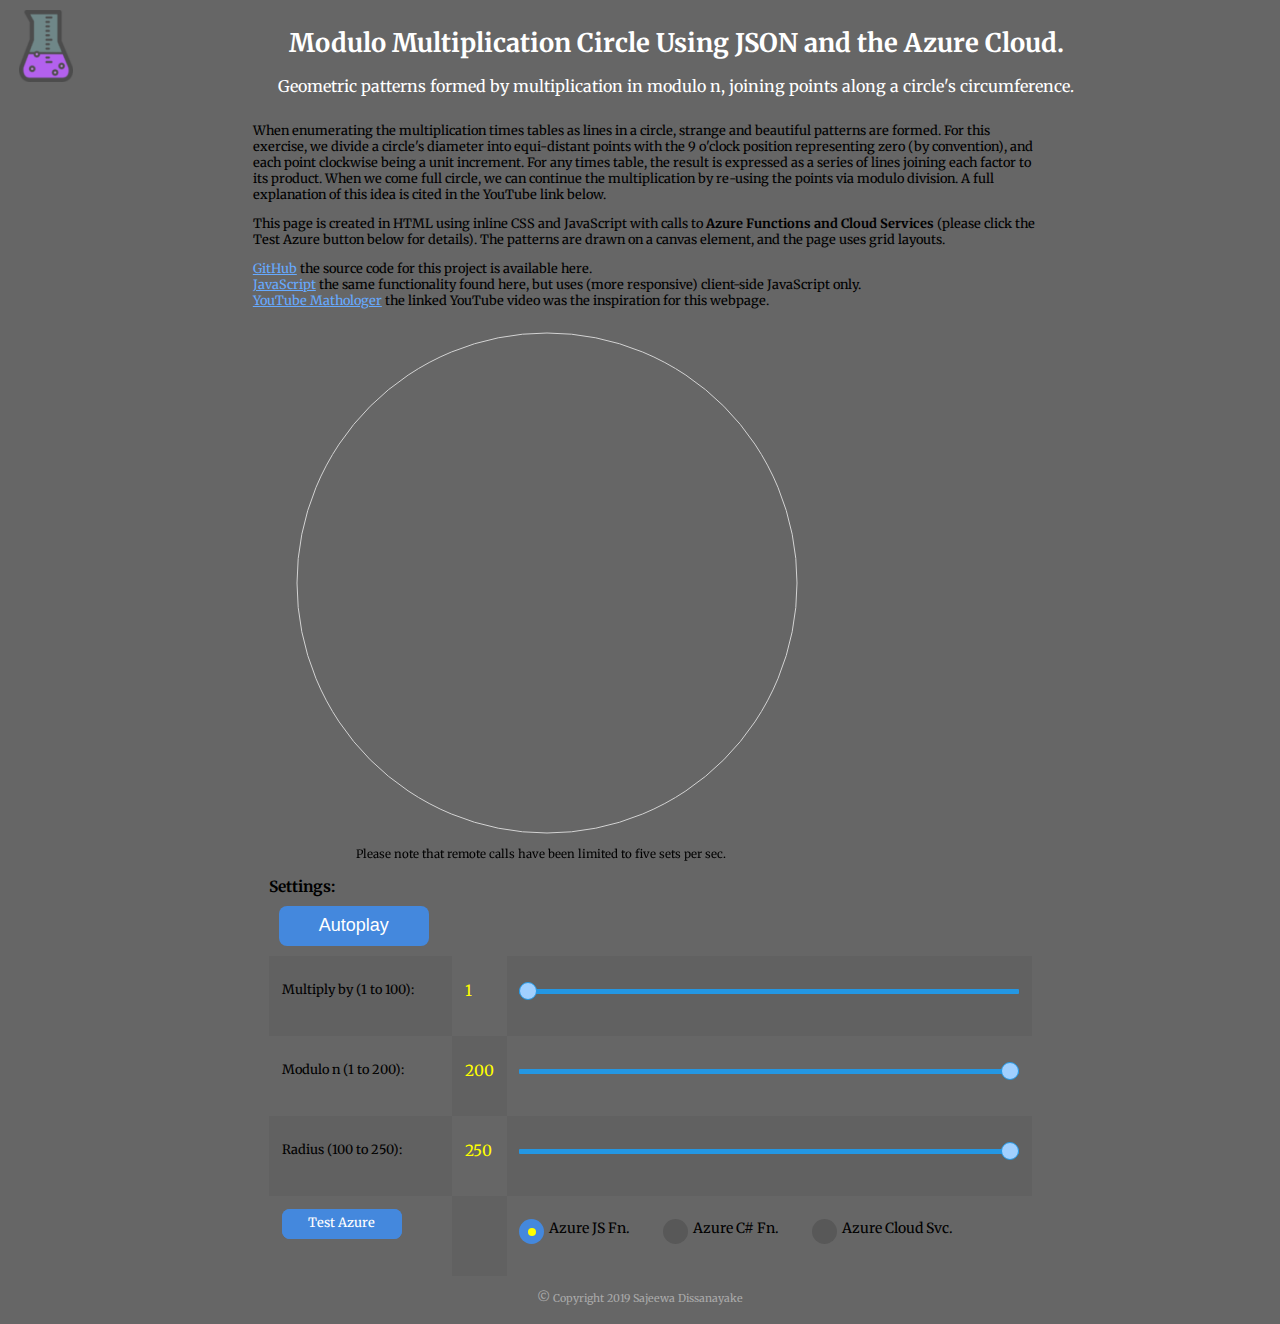
==== commit 930e9d93: "better" ====
--- a/index.html
+++ b/index.html
@@ -16,7 +16,7 @@
         <header class="header">
             <img src="logo.png" alt="lab logo" class="logo">
             <h1>Modulo Multiplication Circle Using JSON and the Azure Cloud.</h1>
-            <p>Geometric patterns formed by multiplication in modulo n, joining points along the circumference of a circle.</p>
+            <p>Geometric patterns formed by multiplication in modulo n, joining points along a circle's circumference.</p>
         </header>
         <div class="wrapper">
             <div class="intro">
--- a/site.css
+++ b/site.css
@@ -37,7 +37,6 @@
         font-size:1rem;
     }
 
-
     div.wrapper {
         padding-bottom: 3rem;    /* Footer height */
       }
@@ -61,7 +60,7 @@
     grid-template-columns: 5fr 1fr 15fr;
     grid-auto-rows: 80px;
     /* max-width: 800px; */
-    max-width:96vw;
+    /* max-width:96vw; */
     font-size: 0.8rem;
     color: black;
 }
@@ -330,75 +329,52 @@
         font-size: 0.9em;
         top:528px;
         left:100px;
-        max-width: 650px;
+        max-width: 600px;
     }
 
     div.controls{
-        min-width: 95vw;
-        max-width: 95vw;
-        pad-left:1em;
+        /* min-width: 95vw;
+        max-width: 95vw; */
+        padding-left:1em;
         /* position: relative; */
         /* left: 50%;
         transform: translateX(-48%); */
     }
 
-/* #region Base Style for responsive layout */
+/* #region Base Style for responsive layout. Note this page grid layout is not designed for mobile display. */
 div.intro{
-    min-width:95vw;
-    max-width:95vw;
+    min-width:600px;
     font-size:1.5em;
-}
+    transform: translateX(0);
+}
+
+.header, .footer{
+    min-width:600px;
+}
+
+p.firstpara{
+    margin-top:0;
+}
+
+p.lastpara{
+    margin-bottom:0;
+}
+
 /* #endregion */
 
-
-/* #region min-width 480 */
-
-  /* mobile landscape */
-  @media all and (min-width: 480px) {
-    .header, .footer{
-        min-width: 98vw;
-        max-width: 98vw;
-    }
-
-    div.intro{
-        /* min-width: 800px; */
-        /* padding-left: 1rem; */
-        /* max-width: 98vw; */
-        /* left: 0; */
-        transform: translateX(0);
-    }
-
-    p.firstpara{
-        margin-top:0;
-    }
-
-    p.lastpara{
-        margin-bottom:0;
-    }
-
-    /* div.canvaswrap{ */
-        /* max-width: 98vw; */
-        /* position: relative;
-        padding-left: 1rem;
-        padding-bottom: 1rem; */
-        /* left: 0; */
-        /* transform: translateX(0); */
-    /* } */
-  }
-/* #endregion */
 
 /* #region min-width 768 */
 /* tablet */
 @media only screen and (min-width: 768px) 
 {
     .header, .footer{
-        min-width: 95%;
-        max-width: 95%;
+        min-width: 100%;
     }
 
     div.intro{
         /* min-width: 800px; */
-        padding-left: 1rem;
+        max-width: 100%;
+        padding-left: 1em;
         /* font-size:1.5em; */
         /* left: 0; */
         /* transform: translateX(0); */
